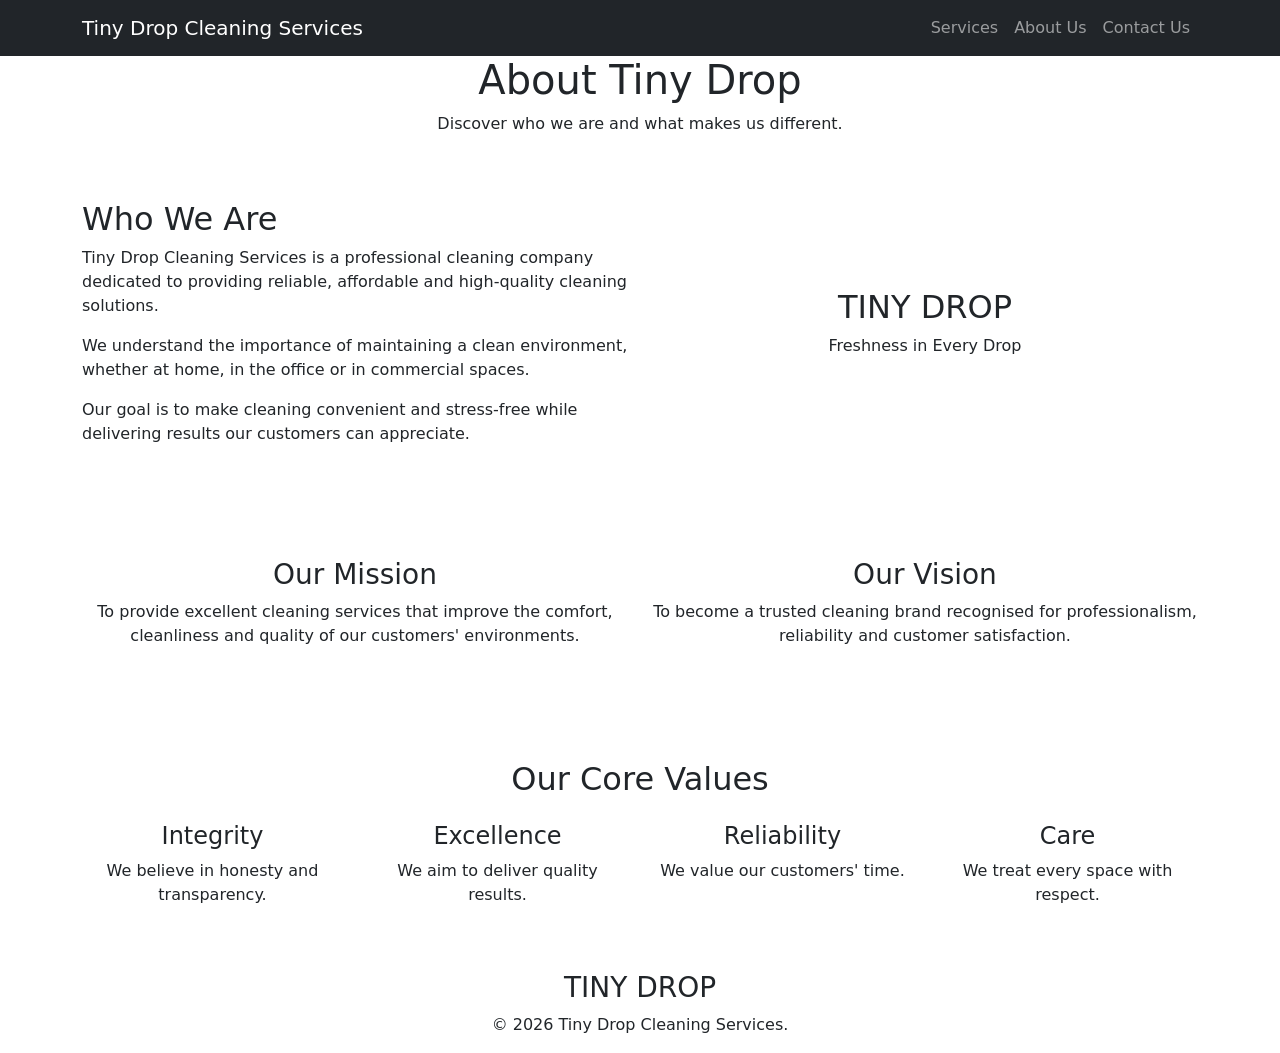
==== about.html @ 05069462 "Add files via upload" ====
<!DOCTYPE html>
<html lang="en">
<head>
    <meta charset="UTF-8">
    <meta name="viewport" content="width=device-width, initial-scale=1.0">
    <title>About Us | Tiny Drop</title>
    <link href="https://cdn.jsdelivr.net/npm/bootstrap@5.3.3/dist/css/bootstrap.min.css" rel="stylesheet">
    <link rel="stylesheet" href="css/style.css">
</head>

<body>
<nav class="navbar navbar-expand-lg navbar-dark bg-dark">
    <div class="container">
        <a class="navbar-brand" href="index.html">
            Tiny Drop Cleaning Services
        </a>
        <button class="navbar-toggler" type="button" data-bs-toggle="collapse" data-bs-target="#navbarNav" aria-controls="navbarNav" aria-expanded="false"
        aria-label="Toggle navigation">
            <span class="navbar-toggle-icon"></span>
        </button>
        <div class="collapse navbar-collapse" id="navbarNav">
            <ul class="navbar-nav ms-auto">
                <li class="nav-item"><a class="nav-link" href="services.html">Services</a></li>
                <li class="nav-item"><a class="nav-link" href="about.html">About Us</a></li>
                <li class="nav-item"><a class="nav-link" href="contact.html">Contact Us</a></li>
            </ul>
        </div>
    </div>
</nav>


<section class="page-header">
    <div class="container text-center">
        <h1>About Tiny Drop</h1>
        <p>Discover who we are and what makes us different.</p>
    </div>
</section>


<section class="container py-5">
    <div class="row align-items-center">
        <div class="col-md-6">
            <h2 class="section-title">Who We Are</h2>
            <p>

                Tiny Drop Cleaning Services is a professional cleaning
                company dedicated to providing reliable, affordable
                and high-quality cleaning solutions.

            </p>
            <p>

                We understand the importance of maintaining a clean
                environment, whether at home, in the office or in
                commercial spaces.

            </p>
            <p>

                Our goal is to make cleaning convenient and stress-free
                while delivering results our customers can appreciate.

            </p>
        </div>
        <div class="col-md-6 text-center">
            <div class="about-logo">
                <h2>TINY DROP</h2>
                <p>Freshness in Every Drop</p>
            </div>
        </div>
    </div>
</section>


<section class="why-us py-5">
    <div class="container">
        <div class="row text-center">
            <div class="col-md-6">
                <div class="feature-card">
                    <h3>Our Mission</h3>
                    <p>

                        To provide excellent cleaning services
                        that improve the comfort, cleanliness
                        and quality of our customers' environments.

                    </p>
                </div>
            </div>
            <div class="col-md-6">
                <div class="feature-card">
                    <h3>Our Vision</h3>
                    <p>

                        To become a trusted cleaning brand
                        recognised for professionalism,
                        reliability and customer satisfaction.

                    </p>
                </div>
            </div>
        </div>
    </div>
</section>


<section class="container py-5 text-center">
    <h2 class="section-title">Our Core Values</h2>
    <div class="row mt-4">
        <div class="col-md-3">
            <h4>Integrity</h4>
            <p>We believe in honesty and transparency.</p>
        </div>
        <div class="col-md-3">
            <h4>Excellence</h4>
            <p>We aim to deliver quality results.</p>
        </div>
        <div class="col-md-3">
            <h4>Reliability</h4>
            <p>We value our customers' time.</p>
        </div>
        <div class="col-md-3">
            <h4>Care</h4>
            <p>We treat every space with respect.</p>
        </div>
    </div>
</section>


<footer class="footer text-center">
    <h3>TINY DROP</h3>
    <p>© 2026 Tiny Drop Cleaning Services.</p>
</footer>

<script src="https://cdn.jsdelivr.net/npm/bootstrap@5.3.3/dist/js/bootstrap.bundle.min.js"></script>
</body>
</html>
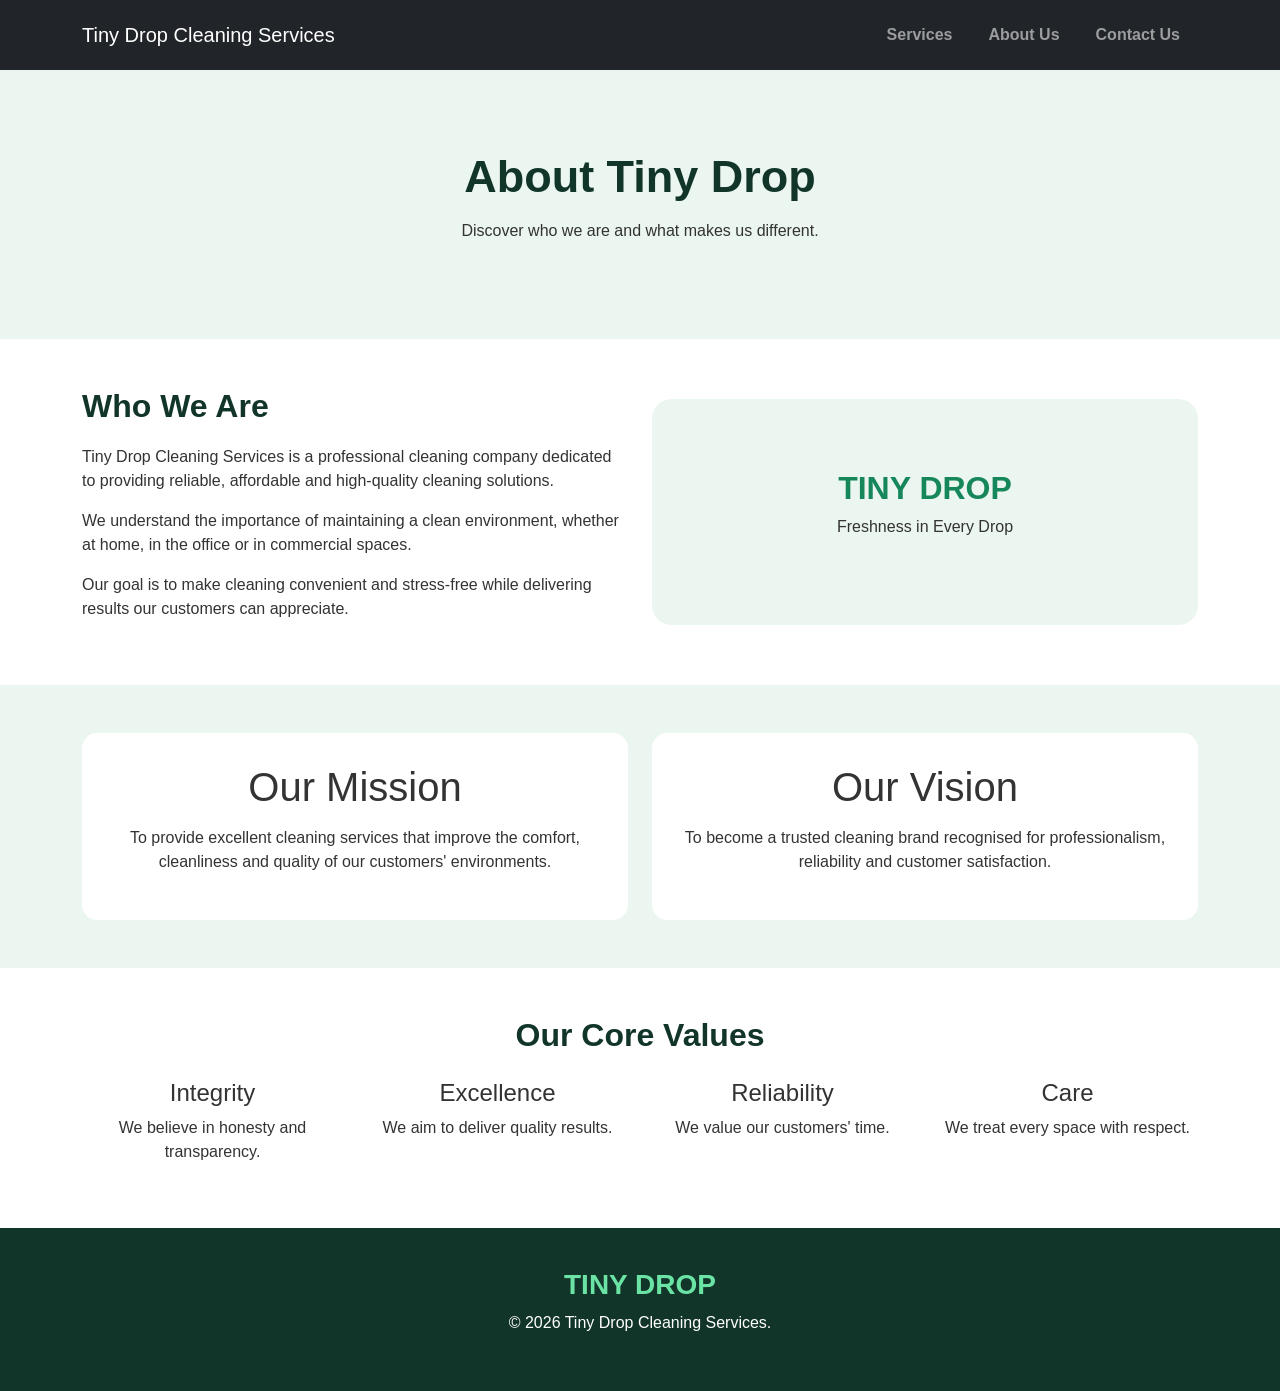
==== commit 07497063: "Add files via upload" ====
--- a/about.html
+++ b/about.html
@@ -133,5 +133,6 @@
 </footer>
 
 <script src="https://cdn.jsdelivr.net/npm/bootstrap@5.3.3/dist/js/bootstrap.bundle.min.js"></script>
+<script src="js/script.js"></script>
 </body>
 </html>
--- a/css/style.css
+++ b/css/style.css
@@ -0,0 +1,341 @@
+* {
+    margin: 0;
+    padding: 0;
+    box-sizing: border-box;
+}
+
+body {
+    font-family: Arial, sans-serif;
+    color: #333;
+    background-color: #ffffff;
+}
+
+
+
+.logo {
+    font-size: 25px;
+    font-weight: bold;
+    color: #16865b !important;
+    letter-spacing: 1px;
+}
+
+.drop-logo {
+    font-size: 30px;
+}
+
+
+
+.navbar {
+    padding: 15px 0;
+}
+
+.nav-link {
+    font-weight: bold;
+    margin: 0 10px;
+}
+
+.nav-link:hover {
+    color: #16865b !important;
+}
+
+.btn-success {
+    background-color: #16865b;
+    border-color: #16865b;
+}
+
+.btn-success:hover {
+    background-color: #106b48;
+    border-color: #106b48;
+}
+
+
+
+.hero {
+    min-height: 600px;
+
+    display: flex;
+
+    align-items: center;
+
+    background:
+        linear-gradient(rgba(0, 40, 25, 0.65), rgba(0, 40, 25, 0.65)),
+        url("https://images.unsplash.com/photo-1581578732596-0c5f4b7c6f8b?auto=format&fit=crop&w=1800&q=85");
+
+    background-size: cover;
+
+    background-position: center;
+}
+
+.hero h1 {
+    font-size: 55px;
+    font-weight: bold;
+    color: white;
+}
+
+.hero h1 span {
+    color: #6be3a5;
+}
+
+.hero p {
+    color: white;
+    font-size: 19px;
+    margin: 25px 0;
+}
+
+
+
+.section-title {
+    color: #12352a;
+    font-weight: bold;
+    margin-bottom: 20px;
+}
+
+.section-text {
+    max-width: 700px;
+    margin: auto;
+    line-height: 1.8;
+}
+
+
+
+.why-us {
+    background-color: #eaf6ef;
+}
+
+.feature-card {
+    background: white;
+    padding: 30px;
+    border-radius: 15px;
+    height: 100%;
+    transition: 0.3s;
+}
+
+.feature-card:hover {
+    transform: translateY(-8px);
+    box-shadow: 0 10px 25px rgba(0, 0, 0, 0.1);
+}
+
+.feature-card h3 {
+    font-size: 40px;
+    margin-bottom: 15px;
+}
+
+
+
+.service-card {
+    padding: 30px;
+    background: white;
+    border: 1px solid #e5eee8;
+    border-radius: 15px;
+    text-align: center;
+    height: 100%;
+    transition: 0.3s;
+}
+
+.service-card:hover {
+    transform: translateY(-8px);
+    box-shadow: 0 10px 25px rgba(0, 0, 0, 0.1);
+}
+
+.service-card h2 {
+    font-size: 45px;
+    margin-bottom: 20px;
+}
+
+.service-card h4 {
+    font-weight: bold;
+    margin-bottom: 15px;
+}
+
+
+
+.page-header {
+    background-color: #eaf6ef;
+    padding: 80px 0;
+}
+
+.page-header h1 {
+    color: #12352a;
+    font-weight: bold;
+    font-size: 45px;
+}
+
+.page-header p {
+    margin-top: 15px;
+}
+
+
+
+.about-logo {
+    background: #eaf6ef;
+    padding: 70px 30px;
+    border-radius: 20px;
+}
+
+.about-logo h2 {
+    color: #16865b;
+    font-weight: bold;
+}
+
+
+
+.pricing-section {
+    background-color: #f6faf7;
+}
+
+.price-card {
+    background: white;
+    padding: 35px 25px;
+    border-radius: 15px;
+    border: 1px solid #dcebe1;
+    height: 100%;
+    transition: 0.3s;
+}
+
+.price-card:hover {
+    transform: translateY(-8px);
+    box-shadow: 0 10px 25px rgba(0, 0, 0, 0.1);
+}
+
+.price-card h2 {
+    color: #16865b;
+    font-size: 35px;
+    font-weight: bold;
+    margin: 20px 0;
+}
+
+.price-card h3 {
+    color: #12352a;
+    font-weight: bold;
+}
+
+.price-card p {
+    margin-bottom: 15px;
+}
+
+.featured-price {
+    border: 2px solid #16865b;
+    transform: scale(1.03);
+}
+
+
+
+.booking-section {
+    background-color: #eaf6ef;
+}
+
+.booking-card {
+    background: white;
+    padding: 40px;
+    border-radius: 18px;
+    box-shadow: 0 10px 30px rgba(0, 0, 0, 0.08);
+}
+
+.booking-card h2 {
+    color: #12352a;
+    font-weight: bold;
+}
+
+.form-control,
+.form-select {
+    padding: 12px;
+    border-radius: 8px;
+}
+
+.form-control:focus,
+.form-select:focus {
+    border-color: #16865b;
+    box-shadow: 0 0 0 0.2rem rgba(22, 134, 91, 0.15);
+}
+
+
+
+.footer {
+    background-color: #12352a;
+    color: white;
+    padding: 40px 20px;
+}
+
+.footer h3 {
+    color: #6be3a5;
+    font-weight: bold;
+}
+
+.footer p {
+    margin-top: 10px;
+}
+
+
+
+@media screen and (max-width: 768px) {
+
+    .hero {
+        min-height: 500px;
+        padding: 50px 20px;
+    }
+
+    .hero h1 {
+        font-size: 38px;
+    }
+
+    .hero p {
+        font-size: 16px;
+    }
+
+    .page-header h1 {
+        font-size: 35px;
+    }
+
+    .booking-card {
+        padding: 25px 15px;
+    }
+
+    .featured-price {
+        transform: none;
+    }
+
+}
+
+
+@media screen and (max-width: 992px) {
+
+    .container {
+        width: 90%;
+    }
+
+    .hero h1 {
+        font-size: 35px;
+    }
+
+}
+
+
+@media screen and (max-width: 576px) {
+
+    body {
+        font-size: 14px;
+    }
+
+    .hero h1 {
+        font-size: 27px;
+    }
+
+    .hero p {
+        font-size: 14px;
+    }
+
+    .container {
+        width: 95%;
+    }
+
+    .row {
+        margin-left: 0;
+        margin-right: 0;
+    }
+
+    img {
+        max-width: 100%;
+        height: auto;
+    }
+
+}
